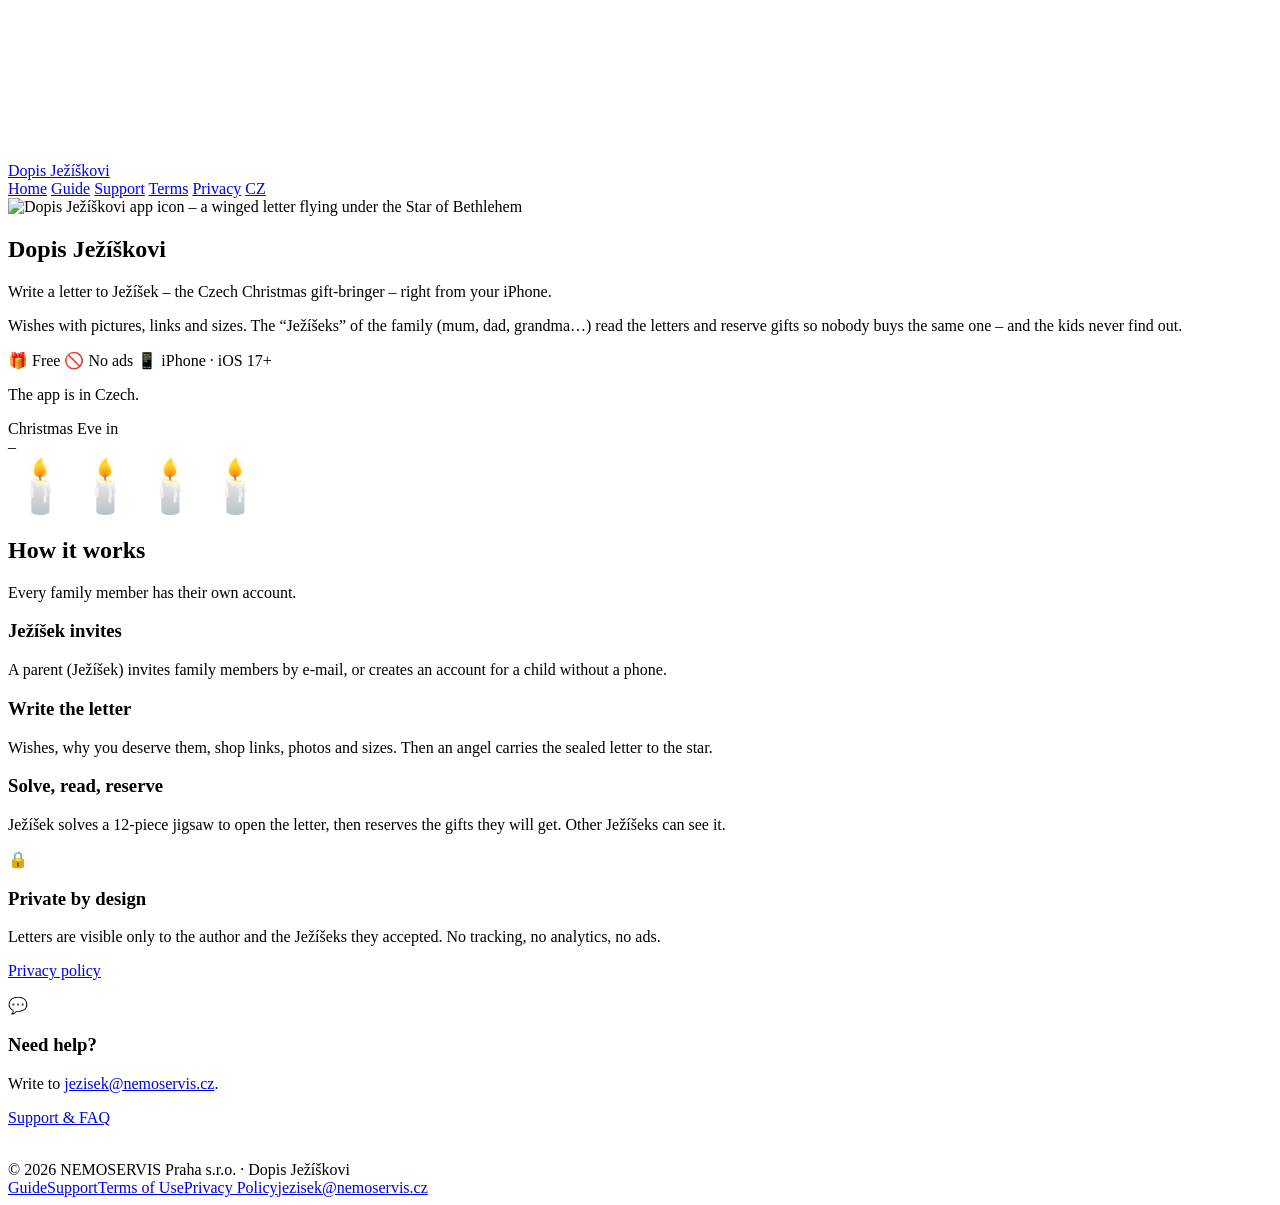
==== public/en/index.html @ 82d6d532 "Web aplikace Dopis Ježíškovi: úvod, návod, podpora, podmínky a soukromí (CZ/EN) Statický web pro Clo" ====
<!doctype html>
<html lang="en">
<head>
<meta charset="utf-8">
<meta name="viewport" content="width=device-width, initial-scale=1, viewport-fit=cover">
<title>Dopis Ježíškovi – Letter to Baby Jesus for iPhone</title>
<meta name="description" content="Dopis Ježíškovi (Letter to Baby Jesus) – a free Christmas app for iPhone. Write your Christmas wishes; family members read them and reserve gifts so nobody buys the same one.">
<meta name="theme-color" content="#0a1430">
<link rel="icon" type="image/png" href="/img/favicon.png">
<link rel="apple-touch-icon" href="/img/apple-touch-icon.png">
<link rel="alternate" hreflang="cs" href="https://jezisek.nemoservis.cz/">
<link rel="stylesheet" href="/style.css">
</head>
<body>
<canvas id="sky" aria-hidden="true"></canvas>
<div class="garland" aria-hidden="true"></div>
<header class="top">
  <div class="wrap">
    <a class="brand" href="/en/"><img src="/img/apple-touch-icon.png" alt=""><span>Dopis Ježíškovi</span></a>
    <nav class="menu" aria-label="Main menu">
      <a href="/en/" aria-current="page">Home</a>
      <a href="/en/guide/">Guide</a>
      <a href="/en/support/">Support</a>
      <a href="/en/terms/">Terms</a>
      <a href="/en/privacy/">Privacy</a>
      <a href="/" lang="cs">CZ</a>
    </nav>
  </div>
</header>

<main class="wrap">
  <section class="hero">
    <img class="icon" src="/img/icon-512.png" width="148" height="148" alt="Dopis Ježíškovi app icon – a winged letter flying under the Star of Bethlehem">
    <h1>Dopis Ježíškovi</h1>
    <p class="lead">Write a letter to Ježíšek – the Czech Christmas gift-bringer – right from your iPhone.</p>
    <p class="sub">Wishes with pictures, links and sizes. The “Ježíšeks” of the family (mum, dad, grandma…) read the letters and reserve gifts so nobody buys the same one – and the kids never find out.</p>
    <div class="badges">
      <span class="pill">🎁 Free</span>
      <span class="pill">🚫 No ads</span>
      <span class="pill">📱 iPhone · iOS 17+</span>
    </div>
    <p>The app is in Czech.</p>
  </section>

  <section>
    <div class="card snowcap countdown" data-countdown>
      <div>
        <div class="label">Christmas Eve in</div>
        <div><span class="num">–</span> <span class="unit"></span></div>
      </div>
      <div style="font-size:52px" aria-hidden="true">🕯️🕯️🕯️🕯️</div>
    </div>
  </section>

  <section class="steps">
    <h2>How it works</h2>
    <p class="section-sub">Every family member has their own account.</p>
    <div class="grid">
      <div class="card"><h3>Ježíšek invites</h3><p>A parent (Ježíšek) invites family members by e-mail, or creates an account for a child without a phone.</p></div>
      <div class="card"><h3>Write the letter</h3><p>Wishes, why you deserve them, shop links, photos and sizes. Then an angel carries the sealed letter to the star.</p></div>
      <div class="card"><h3>Solve, read, reserve</h3><p>Ježíšek solves a 12-piece jigsaw to open the letter, then reserves the gifts they will get. Other Ježíšeks can see it.</p></div>
    </div>
  </section>

  <section>
    <div class="grid">
      <div class="card snowcap"><div class="emoji">🔒</div><h3>Private by design</h3><p>Letters are visible only to the author and the Ježíšeks they accepted. No tracking, no analytics, no ads.</p><p><a href="/en/privacy/">Privacy policy</a></p></div>
      <div class="card snowcap"><div class="emoji">💬</div><h3>Need help?</h3><p>Write to <a href="mailto:jezisek@nemoservis.cz">jezisek@nemoservis.cz</a>.</p><p><a href="/en/support/">Support &amp; FAQ</a></p></div>
    </div>
  </section>
</main>

<img class="landscape" src="/img/krajina.svg" alt="" aria-hidden="true">
<footer>
  <div class="wrap">
    <span>© 2026 NEMOSERVIS Praha s.r.o. · Dopis Ježíškovi</span>
    <nav aria-label="Footer"><a href="/en/guide/">Guide</a><a href="/en/support/">Support</a><a href="/en/terms/">Terms of Use</a><a href="/en/privacy/">Privacy Policy</a><a href="mailto:jezisek@nemoservis.cz">jezisek@nemoservis.cz</a></nav>
  </div>
</footer>
<script src="/script.js" defer></script>
</body>
</html>
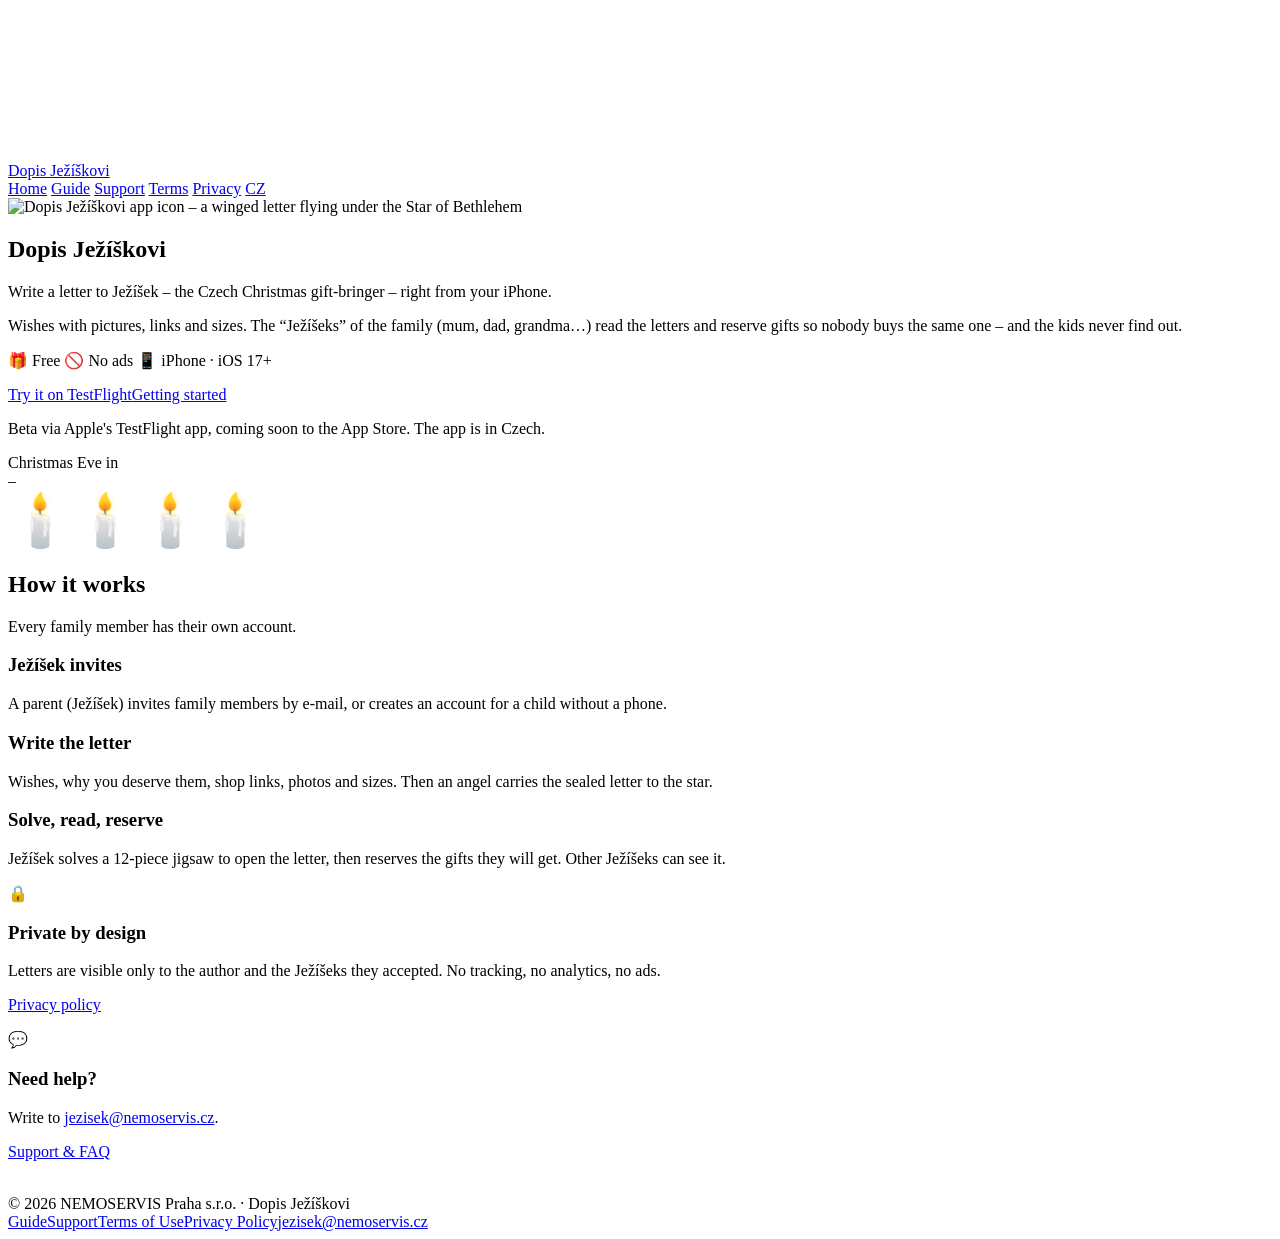
==== commit e2c2a713: "Odkaz na testovací verzi v TestFlightu Co-Authored-By: Claude Opus 5.5 <noreply@anthropic.com>" ====
--- a/public/en/index.html
+++ b/public/en/index.html
@@ -39,7 +39,8 @@
       <span class="pill">🚫 No ads</span>
       <span class="pill">📱 iPhone · iOS 17+</span>
     </div>
-    <p>The app is in Czech.</p>
+    <p class="badges"><a class="btn" href="https://testflight.apple.com/join/qvKp3AFq" rel="noopener">Try it on TestFlight</a><a class="btn secondary" href="/en/guide/">Getting started</a></p>
+    <p class="sub">Beta via Apple's TestFlight app, coming soon to the App Store. The app is in Czech.</p>
   </section>
 
   <section>
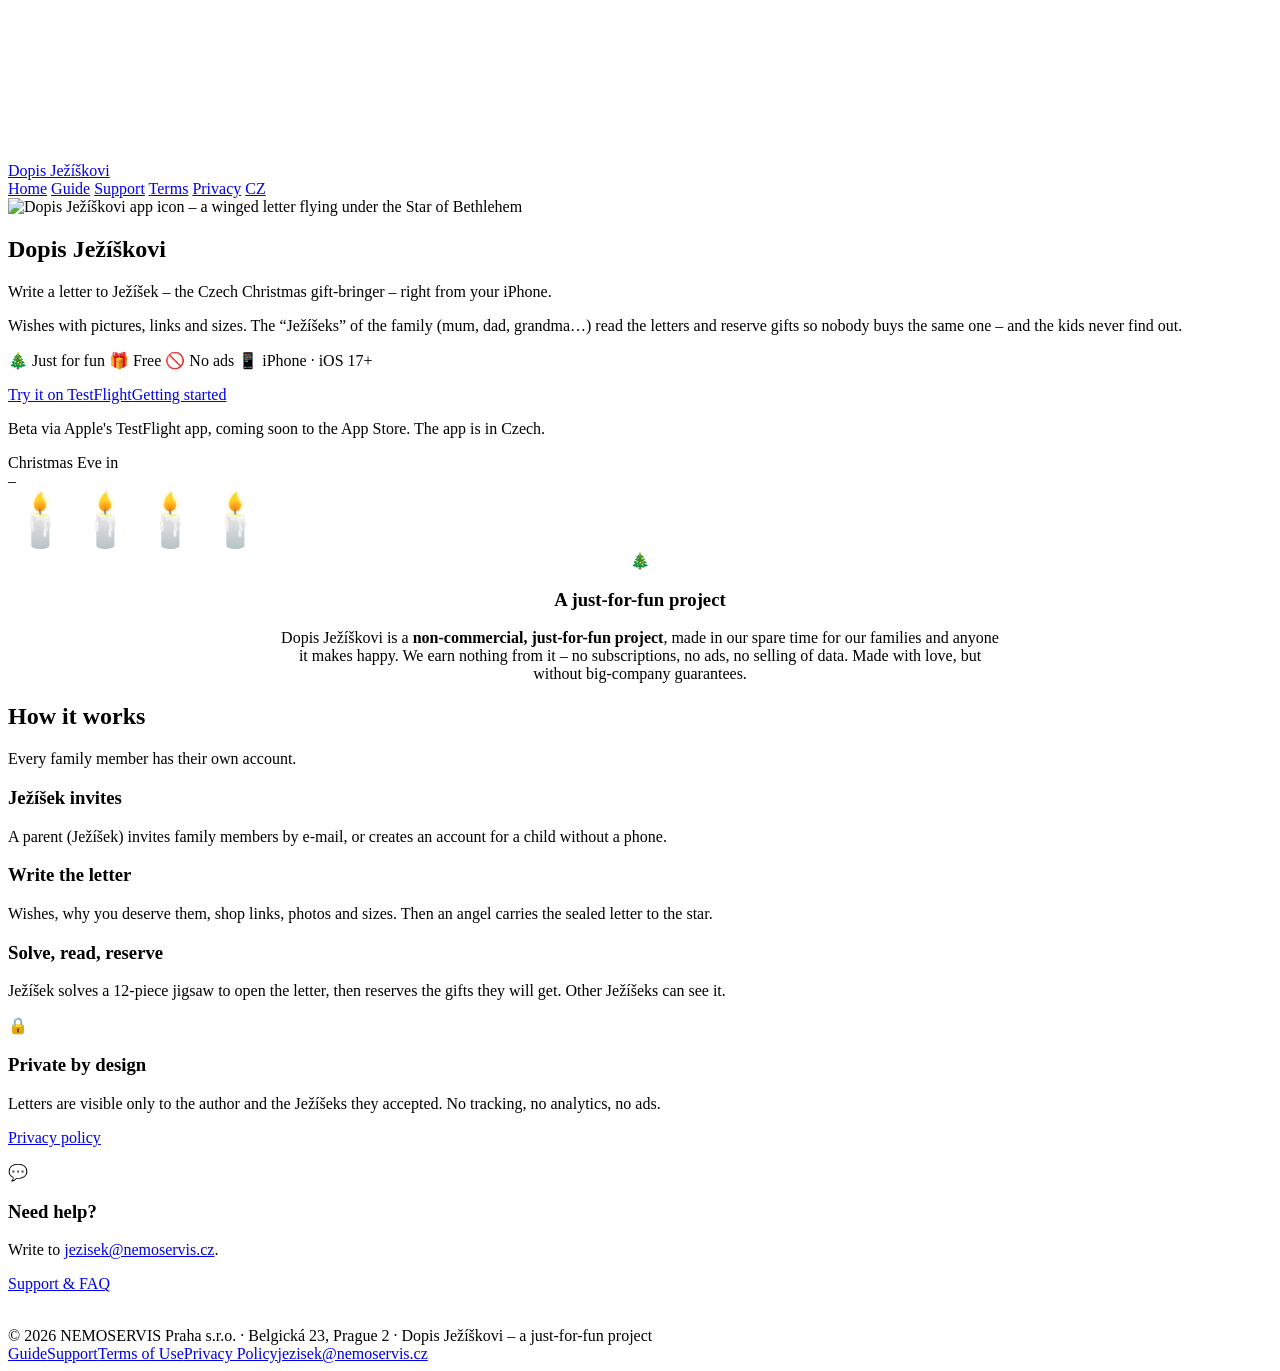
==== commit e3228326: "Kancelář Belgická 23 a zdůraznění, že jde o projekt pro radost Co-Authored-By: Claude Opus 5.5 <nore" ====
--- a/public/en/index.html
+++ b/public/en/index.html
@@ -35,6 +35,7 @@
     <p class="lead">Write a letter to Ježíšek – the Czech Christmas gift-bringer – right from your iPhone.</p>
     <p class="sub">Wishes with pictures, links and sizes. The “Ježíšeks” of the family (mum, dad, grandma…) read the letters and reserve gifts so nobody buys the same one – and the kids never find out.</p>
     <div class="badges">
+      <span class="pill">🎄 Just for fun</span>
       <span class="pill">🎁 Free</span>
       <span class="pill">🚫 No ads</span>
       <span class="pill">📱 iPhone · iOS 17+</span>
@@ -50,6 +51,14 @@
         <div><span class="num">–</span> <span class="unit"></span></div>
       </div>
       <div style="font-size:52px" aria-hidden="true">🕯️🕯️🕯️🕯️</div>
+    </div>
+  </section>
+
+  <section>
+    <div class="card snowcap" style="text-align:center;max-width:720px;margin:0 auto">
+      <div class="emoji">🎄</div>
+      <h3>A just-for-fun project</h3>
+      <p>Dopis Ježíškovi is a <strong>non-commercial, just-for-fun project</strong>, made in our spare time for our families and anyone it makes happy. We earn nothing from it – no subscriptions, no ads, no selling of data. Made with love, but without big-company guarantees.</p>
     </div>
   </section>
 
@@ -74,7 +83,7 @@
 <img class="landscape" src="/img/krajina.svg" alt="" aria-hidden="true">
 <footer>
   <div class="wrap">
-    <span>© 2026 NEMOSERVIS Praha s.r.o. · Dopis Ježíškovi</span>
+    <span>© 2026 NEMOSERVIS Praha s.r.o. · Belgická 23, Prague 2 · Dopis Ježíškovi – a just-for-fun project</span>
     <nav aria-label="Footer"><a href="/en/guide/">Guide</a><a href="/en/support/">Support</a><a href="/en/terms/">Terms of Use</a><a href="/en/privacy/">Privacy Policy</a><a href="mailto:jezisek@nemoservis.cz">jezisek@nemoservis.cz</a></nav>
   </div>
 </footer>
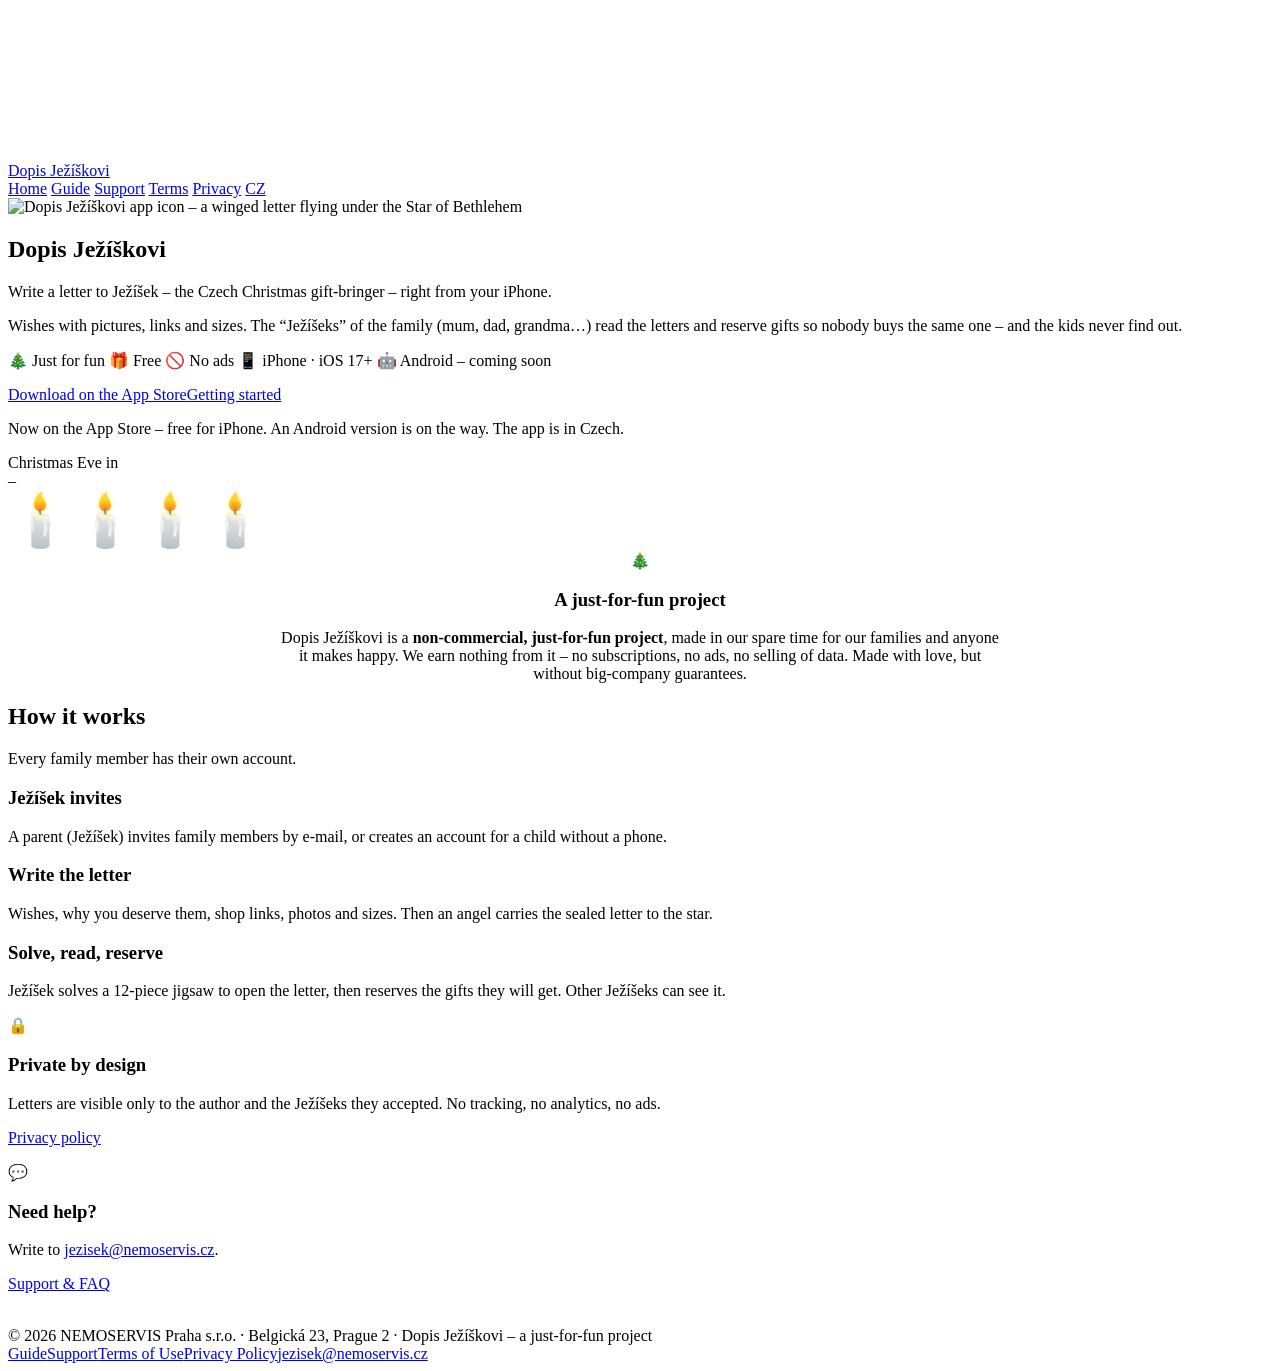
==== commit 82f6f227: "Aplikace je v App Store, Android se připravuje Tlačítko a odkazy z TestFlightu přesměrované na App S" ====
--- a/public/en/index.html
+++ b/public/en/index.html
@@ -6,7 +6,9 @@
 <title>Dopis Ježíškovi – Letter to Baby Jesus for iPhone</title>
 <meta name="description" content="Dopis Ježíškovi (Letter to Baby Jesus) – a free Christmas app for iPhone. Write your Christmas wishes; family members read them and reserve gifts so nobody buys the same one.">
 <meta name="theme-color" content="#0a1430">
-<link rel="icon" type="image/png" href="/img/favicon.png">
+<link rel="icon" href="/favicon.ico" sizes="48x48">
+<link rel="icon" type="image/png" sizes="32x32" href="/img/favicon-32.png">
+<link rel="icon" type="image/png" sizes="16x16" href="/img/favicon-16.png">
 <link rel="apple-touch-icon" href="/img/apple-touch-icon.png">
 <link rel="alternate" hreflang="cs" href="https://jezisek.nemoservis.cz/">
 <link rel="stylesheet" href="/style.css">
@@ -39,9 +41,10 @@
       <span class="pill">🎁 Free</span>
       <span class="pill">🚫 No ads</span>
       <span class="pill">📱 iPhone · iOS 17+</span>
+      <span class="pill">🤖 Android – coming soon</span>
     </div>
-    <p class="badges"><a class="btn" href="https://testflight.apple.com/join/qvKp3AFq" rel="noopener">Try it on TestFlight</a><a class="btn secondary" href="/en/guide/">Getting started</a></p>
-    <p class="sub">Beta via Apple's TestFlight app, coming soon to the App Store. The app is in Czech.</p>
+    <p class="badges"><a class="btn" href="https://apps.apple.com/cz/app/dopis-je%C5%BE%C3%AD%C5%A1kovi/id6832338802" rel="noopener"> Download on the App Store</a><a class="btn secondary" href="/en/guide/">Getting started</a></p>
+    <p class="sub">Now on the App Store – free for iPhone. An Android version is on the way. The app is in Czech.</p>
   </section>
 
   <section>
